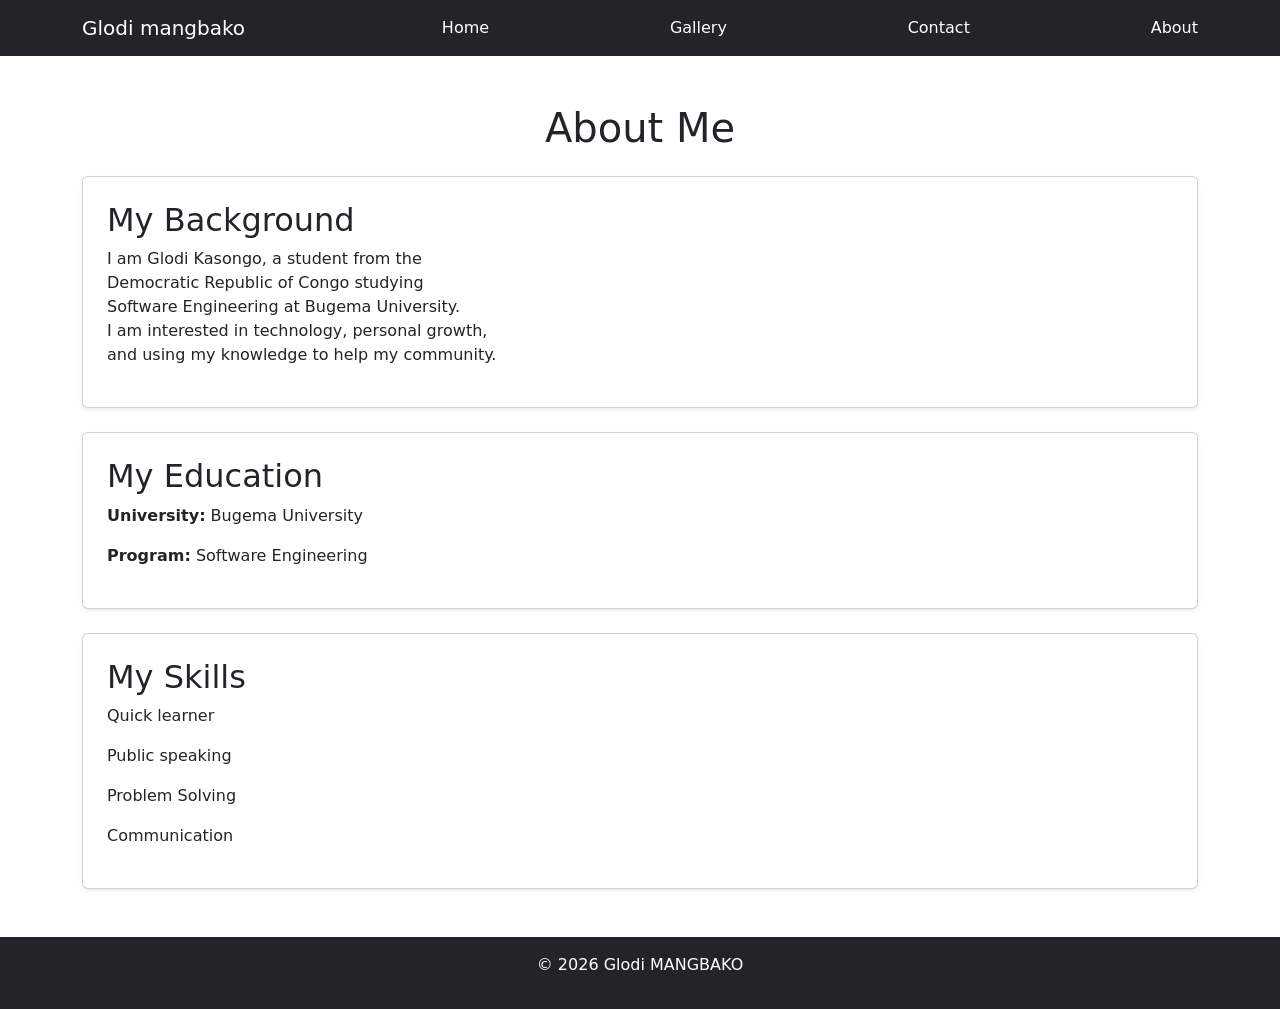
==== about.html @ 6990d769 "my portfolio" ====
<!DOCTYPE html>
<html lang="en">
<head>
    <meta charset="UTF-8">
    <meta name="viewport" content="width=device-width, initial-scale=1.0">
    <title>About Me GLODI MANGBAKO</title>
    <link href="https://cdn.jsdelivr.net/npm/bootstrap@5.3.0/dist/css/bootstrap.min.css" rel="stylesheet">
</head>
<body>
    
<nav class="navbar navbar-dark bg-dark">
    <div class="container">
        <a class="navbar-brand" href="index.html">Glodi mangbako</a>
        <a class="nav-link text-white" href="index.html">Home</a>
        <a class="nav-link text-white" href="gallery.html">Gallery</a>
        <a class="nav-link text-white" href="contact.html">Contact</a>
        <a class="nav-link text-white" href="about.html">About</a>
    </div>
</nav>

<main class="container py-5">
    <h1 class="text-center mb-4">About Me</h1>

    <section class="card p-4 shadow-sm mb-4">
        <h2>My Background</h2>
        <p>
            I am Glodi Kasongo, a student from the<br>
            Democratic Republic of Congo studying<br>
            Software Engineering at Bugema University.<br>
            I am interested in technology, personal growth,<br>
            and using my knowledge to help my community.<br>
        </p>
    </section>

    <section class="card p-4 shadow-sm mb-4">
        <h2>My Education</h2>
        <p><strong>University:</strong> Bugema University</p>
        <p><strong>Program:</strong> Software Engineering</p>
    </section>

    <section class="card p-4 shadow-sm">
        <h2>My Skills</h2>
        <p>Quick learner</p>
        <p>Public speaking</p>
        <p>Problem Solving </p>
        <p>Communication </p>
    </section>
</main>

<footer class="bg-dark text-white text-center p-3">
    <p>&copy; 2026 Glodi MANGBAKO</p>
</footer>

    
</body>
</html>
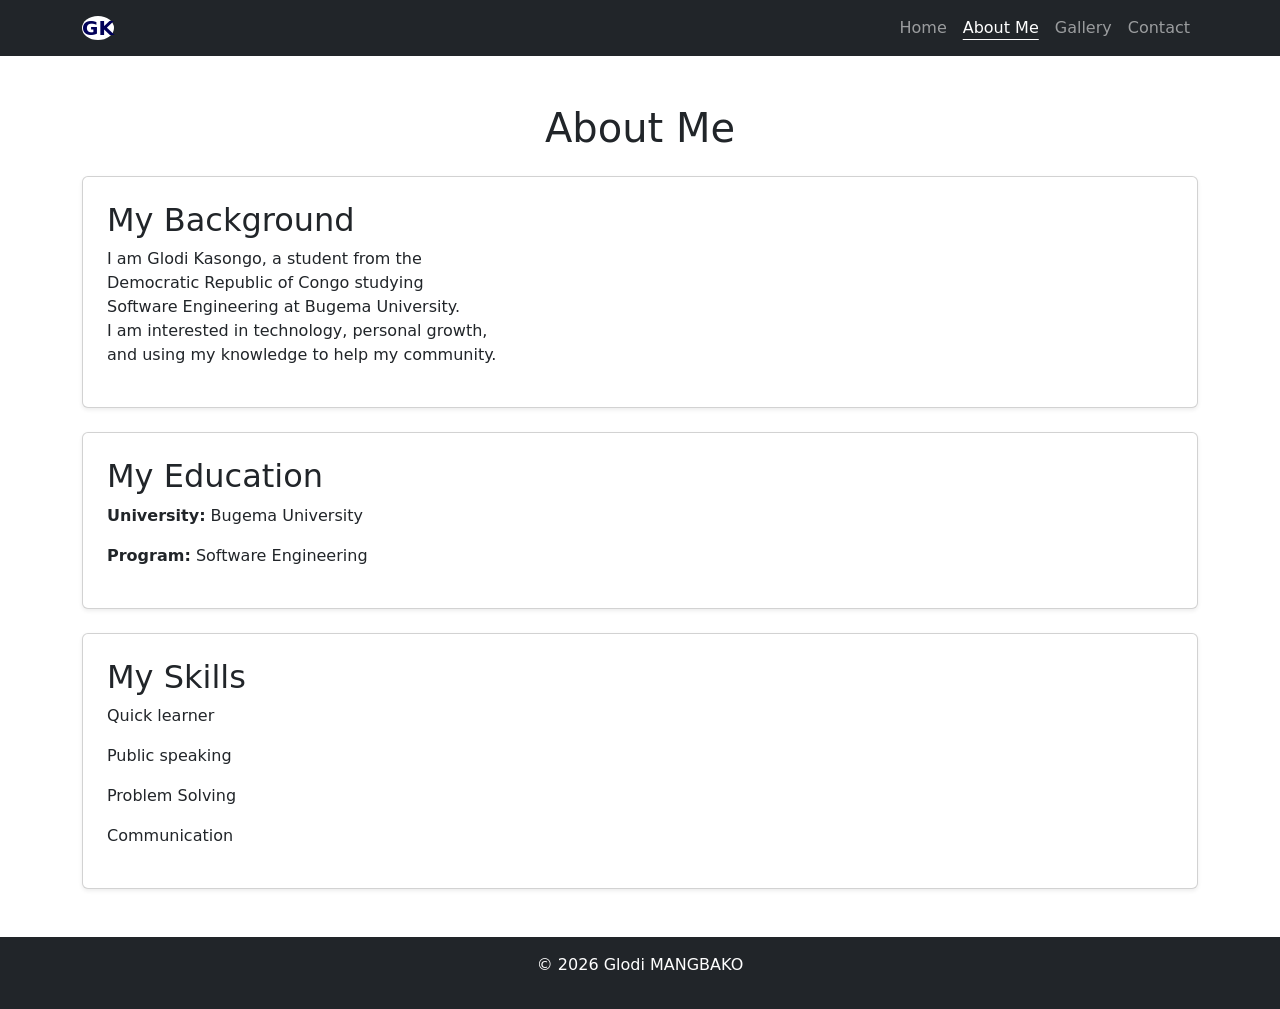
==== commit 61743dc6: "I added photos and one video and also I  edited the navbars of all the pages of my website" ====
--- a/about.html
+++ b/about.html
@@ -5,19 +5,23 @@
     <meta name="viewport" content="width=device-width, initial-scale=1.0">
     <title>About Me GLODI MANGBAKO</title>
     <link href="https://cdn.jsdelivr.net/npm/bootstrap@5.3.0/dist/css/bootstrap.min.css" rel="stylesheet">
+    <link rel="stylesheet" href="style.css">
+
 </head>
 <body>
     
-<nav class="navbar navbar-dark bg-dark">
+<nav class="navbar navbar-expand-lg navbar-dark bg-dark">
     <div class="container">
-        <a class="navbar-brand" href="index.html">Glodi mangbako</a>
-        <a class="nav-link text-white" href="index.html">Home</a>
-        <a class="nav-link text-white" href="gallery.html">Gallery</a>
-        <a class="nav-link text-white" href="contact.html">Contact</a>
-        <a class="nav-link text-white" href="about.html">About</a>
+        <a class="navbar-brand" href="#"> <strong>GK </strong></a>
+
+        <div class="navbar-nav">
+            <a class="nav-link" href="index.html">Home</a>
+            <a class="nav-link active" href="about.html" style="text-decoration: underline; text-underline-offset: 6px;" aria-current="page">About Me</a>
+            <a class="nav-link" href="gallery.html">Gallery</a>
+            <a class="nav-link" href="contact.html">Contact</a>
+        </div>
     </div>
 </nav>
-
 <main class="container py-5">
     <h1 class="text-center mb-4">About Me</h1>
 
--- a/style.css
+++ b/style.css
@@ -0,0 +1,23 @@
+   
+.navbar-nav .nav-link:hover {
+    color: rgb(1, 1, 88);
+    background-color: white;
+    border-radius: 10px;
+    font-weight: bold;
+}
+.container .navbar-brand strong {
+    color: rgb(1, 1, 88);
+    background-color: white;
+    border-radius: 50%;
+
+}
+.photo img {
+    width: 300px;
+    height: auto;
+
+}
+.btn:hover {
+    background-color: rgb(1, 1, 88);
+    color: white;
+    font-weight: bold;
+}
